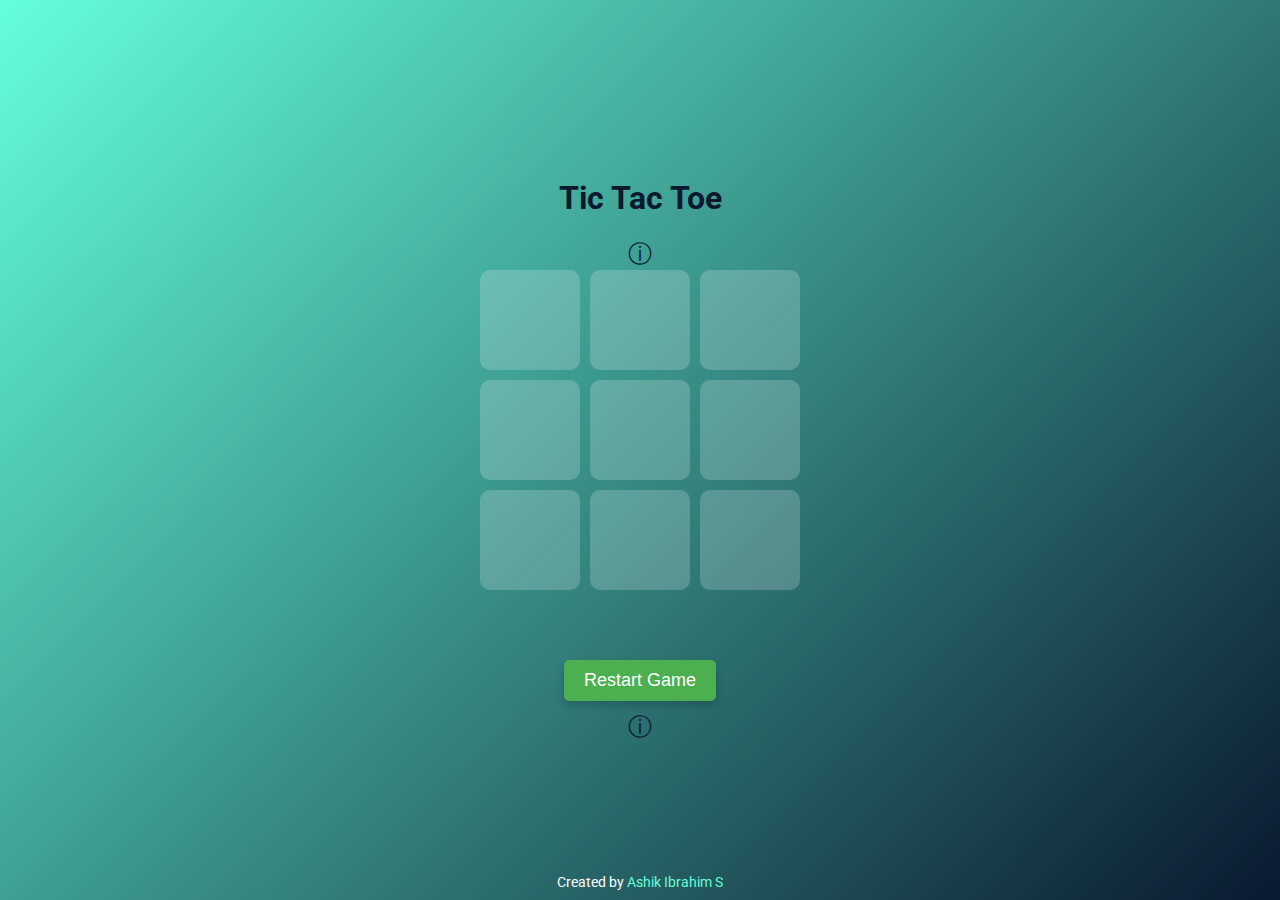
==== index.html @ 089819d0 "Update index.html and style.css" ====
<!DOCTYPE html>
<html lang="en">
  <head>
    <meta charset="UTF-8" />
    <meta name="viewport" content="width=device-width, initial-scale=1.0" />
    <meta name="author" content="Ashik Ibrahim S" />
    <link rel="stylesheet" href="./css/styles.css" />
    <title>Tic Tac Toe</title>
    <link
      href="https://fonts.googleapis.com/css2?family=Roboto:wght@400;500;700&display=swap"
      rel="stylesheet"
    />
  </head>
  <body>
    <h1>Tic Tac Toe</h1>
    <a id="details" href="details.html" title="Game Details">&#9432;</a>
    <div id="board" class="board"></div>
    <div id="result"></div>
    <div class="buttons">
      <button id="restart">Restart Game</button>
    </div>
    <a id="details" href="details.html" title="Game Details">&#9432;</a>
    <footer>
      Created by
      <a href="https://github.com/ashikibrahim07" target="_blank"
        >Ashik Ibrahim S</a
      >
    </footer>

    <script src="./js/script.js"></script>
  </body>
</html>
---- css/styles.css ----
body {
  font-family: "Roboto", "Gill Sans", "Gill Sans MT", Calibri, "Trebuchet MS",
    sans-serif;
  display: flex;
  flex-direction: column;
  align-items: center;
  justify-content: center;
  height: 100vh;
  margin: 0;
  background: linear-gradient(135deg, #64ffda, #0a192f);
  color: #0a192f;
  position: relative;
  padding: 0 10px;
}

.header {
  display: flex;
  justify-content: space-between;
  align-items: center;
  width: 100%;
  max-width: 800px;
  padding: 0 20px;
  margin-bottom: 20px;
}

.board {
  display: grid;
  grid-template-columns: repeat(3, 100px);
  grid-gap: 10px;
  margin-bottom: 20px;
}

.cell {
  width: 100px;
  height: 100px;
  font-size: 32px;
  text-align: center;
  line-height: 100px;
  border-radius: 10px;
  cursor: pointer;
  color: #0a192f;
  background: rgba(255, 255, 255, 0.2);
}

.cell:active {
  transform: scale(0.9);
  box-shadow: 0 4px 8px #64ffda;
}

#result {
  font-size: 24px;
  margin-top: 25px;
  opacity: 0;
  transform: scale(0.8);
  transition: opacity 0.5s, transform 0.5s;
}

#result.show {
  opacity: 1;
  transform: scale(1);
}

.buttons {
  display: flex;
  flex-direction: column;
  align-items: center;
}

#restart {
  margin-top: 25px;
  margin-bottom: 10px;
  padding: 10px 20px;
  font-size: 18px;
  border: none;
  border-radius: 5px;
  cursor: pointer;
  background: #4caf50;
  color: #fff;
  box-shadow: 0 4px 8px rgba(0, 0, 0, 0.2);
  transition: 0.3s, transform 0.3s;
}

#restart:hover {
  background: #45a049;
}

#restart:active {
  transform: scale(0.9);
}

#details {
  font-size: 24px;
  color: #0a192f;
  text-decoration: none;
  transition: color 0.3s;
}

#details:hover {
  color: #0a192f;
}

footer {
  position: absolute;
  bottom: 10px;
  text-align: center;
  font-size: 14px;
  color: #fff;
}

footer a {
  color: #64ffda;
  text-decoration: none;
}

footer a:hover {
  text-decoration: underline;
}

/* Responsive Design */
@media (max-width: 600px) {
  .header {
    flex-direction: column;
    align-items: flex-start;
  }

  .header h1 {
    margin-bottom: 10px;
  }

  #details {
    position: static;
    font-size: 20px;
    margin-bottom: 10px;
  }

  .board {
    grid-template-columns: repeat(3, 80px);
    grid-gap: 8px;
  }

  .cell {
    width: 80px;
    height: 80px;
    font-size: 28px;
  }

  #restart {
    font-size: 16px;
    padding: 8px 16px;
  }

  footer {
    font-size: 12px;
  }

  footer a {
    font-size: 12px;
  }
}

@media (max-width: 400px) {
  .board {
    grid-template-columns: repeat(3, 60px);
    grid-gap: 6px;
  }

  .cell {
    width: 60px;
    height: 60px;
    font-size: 24px;
  }

  #restart {
    font-size: 14px;
    padding: 6px 12px;
  }

  footer {
    font-size: 10px;
  }

  footer a {
    font-size: 10px;
  }
}
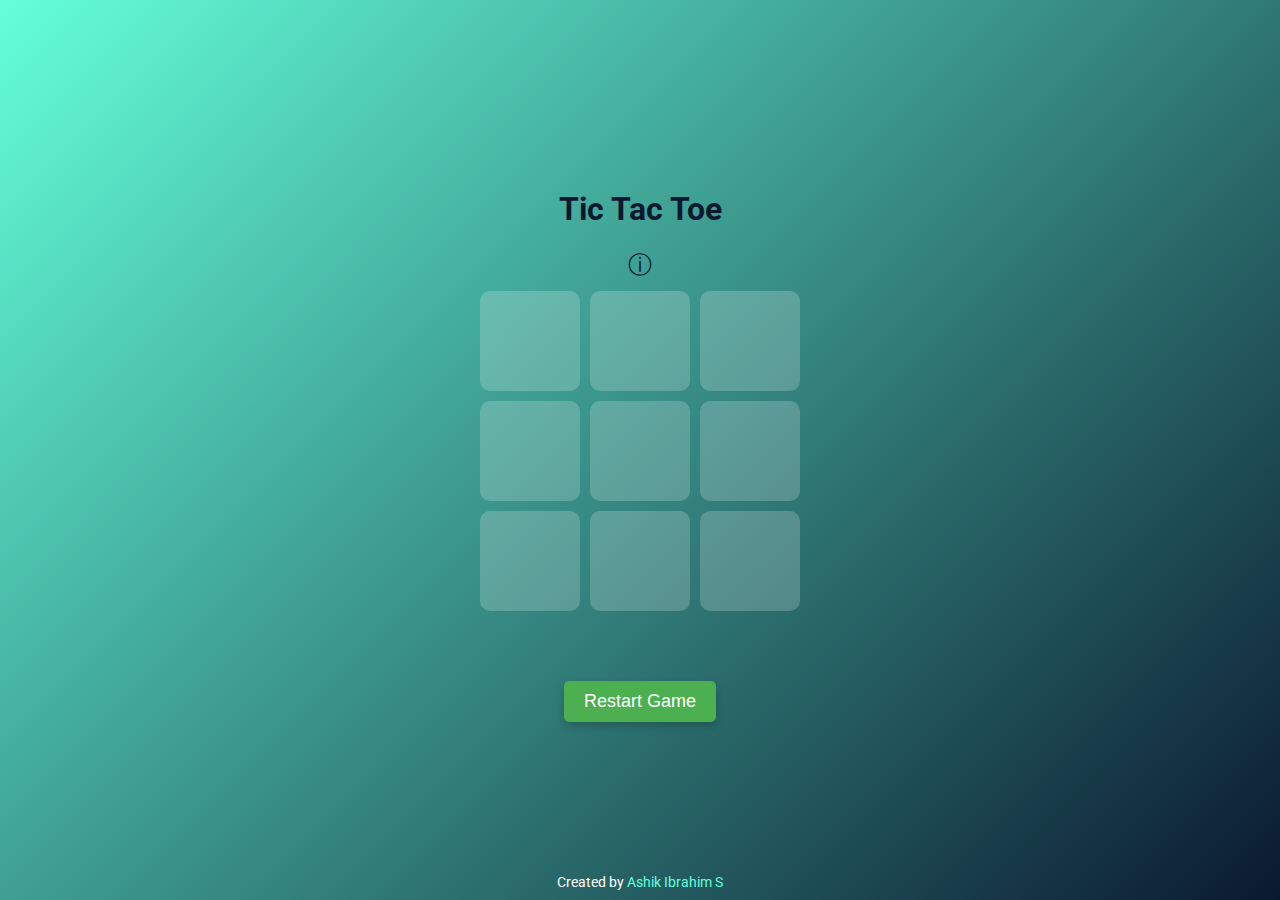
==== commit af5299de: "Update index.html and style.css" ====
--- a/index.html
+++ b/index.html
@@ -19,14 +19,12 @@
     <div class="buttons">
       <button id="restart">Restart Game</button>
     </div>
-    <a id="details" href="details.html" title="Game Details">&#9432;</a>
     <footer>
       Created by
       <a href="https://github.com/ashikibrahim07" target="_blank"
         >Ashik Ibrahim S</a
       >
     </footer>
-
     <script src="./js/script.js"></script>
   </body>
 </html>
--- a/css/styles.css
+++ b/css/styles.css
@@ -93,6 +93,7 @@
   color: #0a192f;
   text-decoration: none;
   transition: color 0.3s;
+  margin-bottom: 10px;
 }
 
 #details:hover {
@@ -115,71 +116,3 @@
 footer a:hover {
   text-decoration: underline;
 }
-
-/* Responsive Design */
-@media (max-width: 600px) {
-  .header {
-    flex-direction: column;
-    align-items: flex-start;
-  }
-
-  .header h1 {
-    margin-bottom: 10px;
-  }
-
-  #details {
-    position: static;
-    font-size: 20px;
-    margin-bottom: 10px;
-  }
-
-  .board {
-    grid-template-columns: repeat(3, 80px);
-    grid-gap: 8px;
-  }
-
-  .cell {
-    width: 80px;
-    height: 80px;
-    font-size: 28px;
-  }
-
-  #restart {
-    font-size: 16px;
-    padding: 8px 16px;
-  }
-
-  footer {
-    font-size: 12px;
-  }
-
-  footer a {
-    font-size: 12px;
-  }
-}
-
-@media (max-width: 400px) {
-  .board {
-    grid-template-columns: repeat(3, 60px);
-    grid-gap: 6px;
-  }
-
-  .cell {
-    width: 60px;
-    height: 60px;
-    font-size: 24px;
-  }
-
-  #restart {
-    font-size: 14px;
-    padding: 6px 12px;
-  }
-
-  footer {
-    font-size: 10px;
-  }
-
-  footer a {
-    font-size: 10px;
-  }
-}
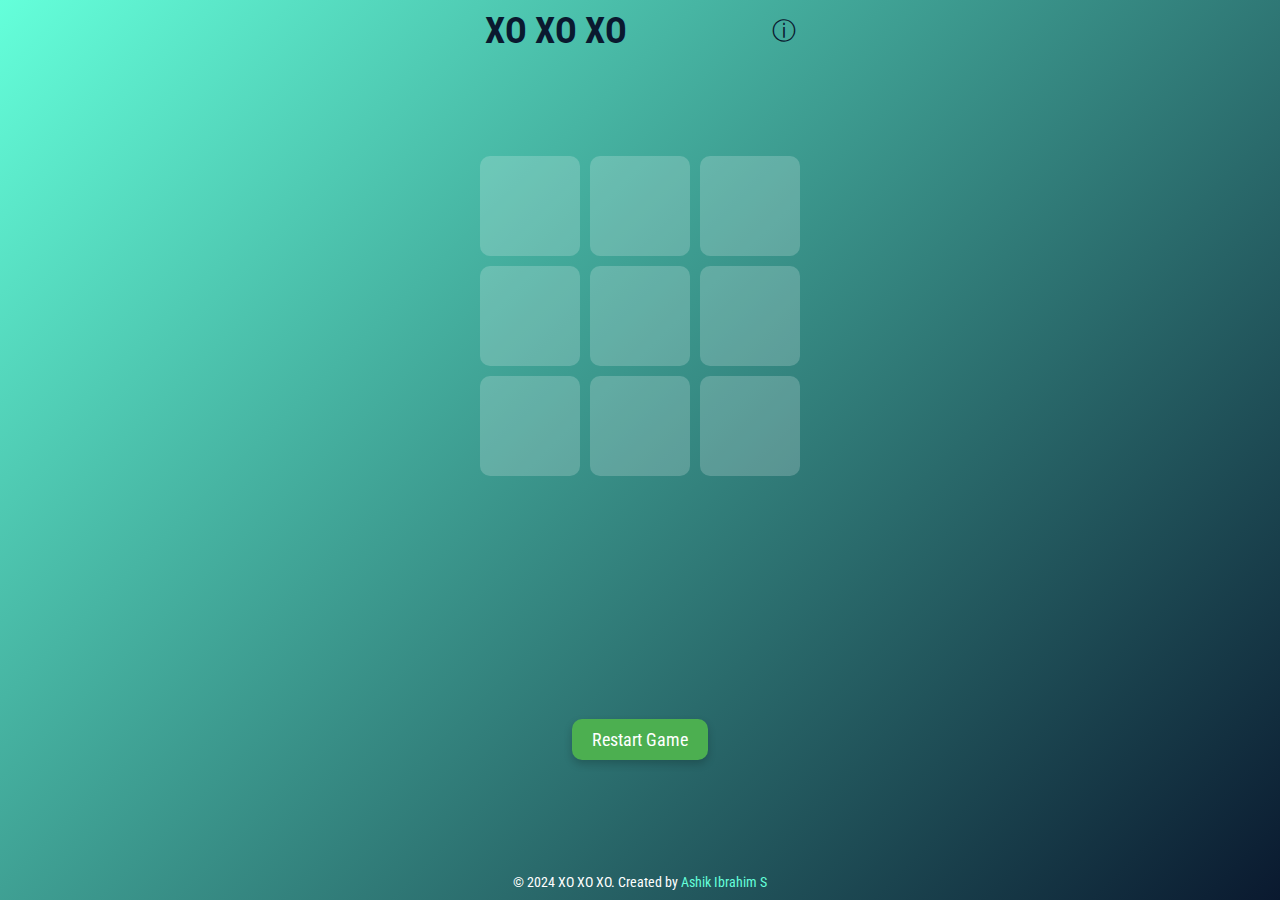
==== commit 2982e7fe: "Update the UI of index.html, styles.css, details.html, details.css and script.js" ====
--- a/index.html
+++ b/index.html
@@ -5,22 +5,26 @@
     <meta name="viewport" content="width=device-width, initial-scale=1.0" />
     <meta name="author" content="Ashik Ibrahim S" />
     <link rel="stylesheet" href="./css/styles.css" />
-    <title>Tic Tac Toe</title>
+    <title>XO XO XO a Tic Tac Toe Game</title>
+    <link rel="preconnect" href="https://fonts.googleapis.com" />
+    <link rel="preconnect" href="https://fonts.gstatic.com" crossorigin />
     <link
-      href="https://fonts.googleapis.com/css2?family=Roboto:wght@400;500;700&display=swap"
+      href="https://fonts.googleapis.com/css2?family=Roboto+Condensed:ital,wght@0,100..900;1,100..900&display=swap"
       rel="stylesheet"
     />
   </head>
   <body>
-    <h1>Tic Tac Toe</h1>
-    <a id="details" href="details.html" title="Game Details">&#9432;</a>
+    <div class="header">
+      <h1>XO XO XO</h1>
+      <a id="details" href="details.html" title="Game Details">&#9432;</a>
+    </div>
     <div id="board" class="board"></div>
     <div id="result"></div>
     <div class="buttons">
       <button id="restart">Restart Game</button>
     </div>
     <footer>
-      Created by
+      <span>&copy; 2024 XO XO XO. Created by</span>
       <a href="https://github.com/ashikibrahim07" target="_blank"
         >Ashik Ibrahim S</a
       >
--- a/css/styles.css
+++ b/css/styles.css
@@ -1,33 +1,46 @@
 body {
-  font-family: "Roboto", "Gill Sans", "Gill Sans MT", Calibri, "Trebuchet MS",
-    sans-serif;
+  font-family: "Roboto Condensed", sans-serif;
+  margin: 0;
+  padding: 0;
   display: flex;
   flex-direction: column;
   align-items: center;
-  justify-content: center;
-  height: 100vh;
-  margin: 0;
+  justify-content: space-between;
+  min-height: 100vh;
   background: linear-gradient(135deg, #64ffda, #0a192f);
   color: #0a192f;
-  position: relative;
-  padding: 0 10px;
 }
 
 .header {
+  max-width: 500px;
   display: flex;
   justify-content: space-between;
   align-items: center;
-  width: 100%;
-  max-width: 800px;
-  padding: 0 20px;
-  margin-bottom: 20px;
+  padding: 10px 20px;
+}
+
+h1 {
+  margin: 0;
+  font-size: 36px;
+}
+
+#details {
+  font-size: 24px;
+  color: #0a192f;
+  text-decoration: none;
+  transition: color 0.3s;
+  margin-left: 145px;
+}
+
+#details:hover {
+  color: #0a192f;
 }
 
 .board {
   display: grid;
   grid-template-columns: repeat(3, 100px);
   grid-gap: 10px;
-  margin-bottom: 20px;
+  margin-bottom: 10px;
 }
 
 .cell {
@@ -49,10 +62,14 @@
 
 #result {
   font-size: 24px;
-  margin-top: 25px;
+  margin-top: 15px;
+  padding: 10px;
   opacity: 0;
   transform: scale(0.8);
   transition: opacity 0.5s, transform 0.5s;
+  background-color: #0a192f;
+  color: #64ffda;
+  border-radius: 10px;
 }
 
 #result.show {
@@ -67,12 +84,13 @@
 }
 
 #restart {
-  margin-top: 25px;
+  font-family: "Roboto Condensed", sans-serif;
+  margin-top: 10px;
   margin-bottom: 10px;
   padding: 10px 20px;
   font-size: 18px;
   border: none;
-  border-radius: 5px;
+  border-radius: 10px;
   cursor: pointer;
   background: #4caf50;
   color: #fff;
@@ -88,24 +106,12 @@
   transform: scale(0.9);
 }
 
-#details {
-  font-size: 24px;
-  color: #0a192f;
-  text-decoration: none;
-  transition: color 0.3s;
-  margin-bottom: 10px;
-}
-
-#details:hover {
-  color: #0a192f;
-}
-
 footer {
-  position: absolute;
-  bottom: 10px;
+  width: 100%;
   text-align: center;
   font-size: 14px;
   color: #fff;
+  padding: 10px 0;
 }
 
 footer a {
@@ -116,3 +122,47 @@
 footer a:hover {
   text-decoration: underline;
 }
+
+@media (max-width: 320px) {
+  .board {
+    grid-template-columns: repeat(3, 80px);
+    grid-gap: 5px;
+  }
+
+  .cell {
+    width: 80px;
+    height: 80px;
+    font-size: 24px;
+    line-height: 80px;
+  }
+
+  h1 {
+    font-size: 28px;
+    margin: 0;
+  }
+
+  #details {
+    font-size: 20px;
+    margin-left: 115px;
+  }
+
+  #result {
+    font-size: 20px;
+  }
+
+  #restart {
+    font-size: 16px;
+    padding: 8px 16px;
+  }
+
+  .header {
+    display: flex;
+    justify-content: center;
+    align-items: center;
+    padding: 10px 20px;
+  }
+
+  .buttons {
+    margin-top: 10px;
+  }
+}
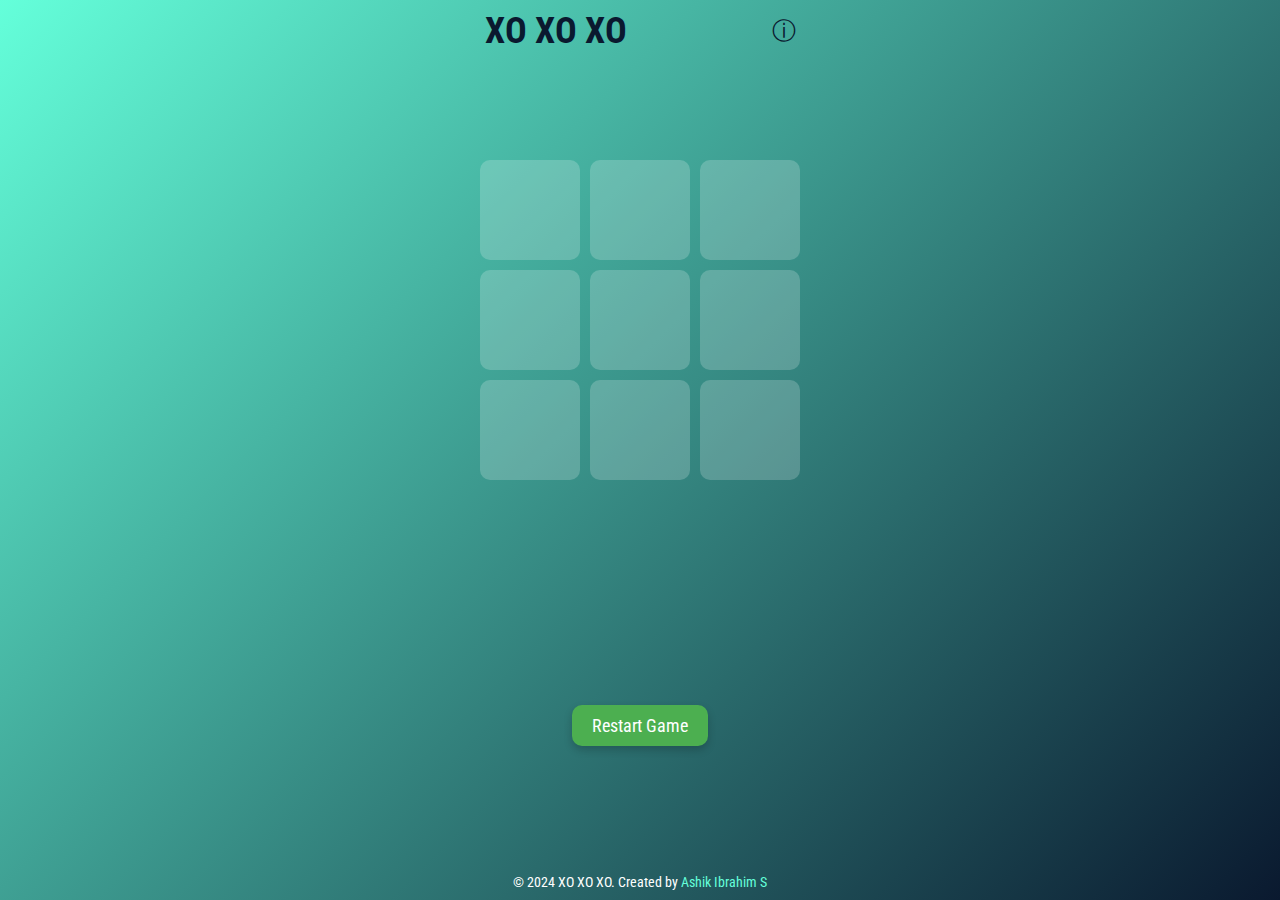
==== commit b5db9981: "Updated the index.html and styles.css" ====
--- a/index.html
+++ b/index.html
@@ -5,7 +5,7 @@
     <meta name="viewport" content="width=device-width, initial-scale=1.0" />
     <meta name="author" content="Ashik Ibrahim S" />
     <link rel="stylesheet" href="./css/styles.css" />
-    <title>XO XO XO a Tic Tac Toe Game</title>
+    <title>XO XO XO. a Tic Tac Toe Game</title>
     <link rel="preconnect" href="https://fonts.googleapis.com" />
     <link rel="preconnect" href="https://fonts.gstatic.com" crossorigin />
     <link
--- a/css/styles.css
+++ b/css/styles.css
@@ -62,7 +62,6 @@
 
 #result {
   font-size: 24px;
-  margin-top: 15px;
   padding: 10px;
   opacity: 0;
   transform: scale(0.8);
@@ -81,11 +80,11 @@
   display: flex;
   flex-direction: column;
   align-items: center;
+  margin-bottom: 10px;
 }
 
 #restart {
   font-family: "Roboto Condensed", sans-serif;
-  margin-top: 10px;
   margin-bottom: 10px;
   padding: 10px 20px;
   font-size: 18px;
@@ -112,6 +111,8 @@
   font-size: 14px;
   color: #fff;
   padding: 10px 0;
+  position: relative;
+  bottom: 0;
 }
 
 footer a {
@@ -122,47 +123,3 @@
 footer a:hover {
   text-decoration: underline;
 }
-
-@media (max-width: 320px) {
-  .board {
-    grid-template-columns: repeat(3, 80px);
-    grid-gap: 5px;
-  }
-
-  .cell {
-    width: 80px;
-    height: 80px;
-    font-size: 24px;
-    line-height: 80px;
-  }
-
-  h1 {
-    font-size: 28px;
-    margin: 0;
-  }
-
-  #details {
-    font-size: 20px;
-    margin-left: 115px;
-  }
-
-  #result {
-    font-size: 20px;
-  }
-
-  #restart {
-    font-size: 16px;
-    padding: 8px 16px;
-  }
-
-  .header {
-    display: flex;
-    justify-content: center;
-    align-items: center;
-    padding: 10px 20px;
-  }
-
-  .buttons {
-    margin-top: 10px;
-  }
-}
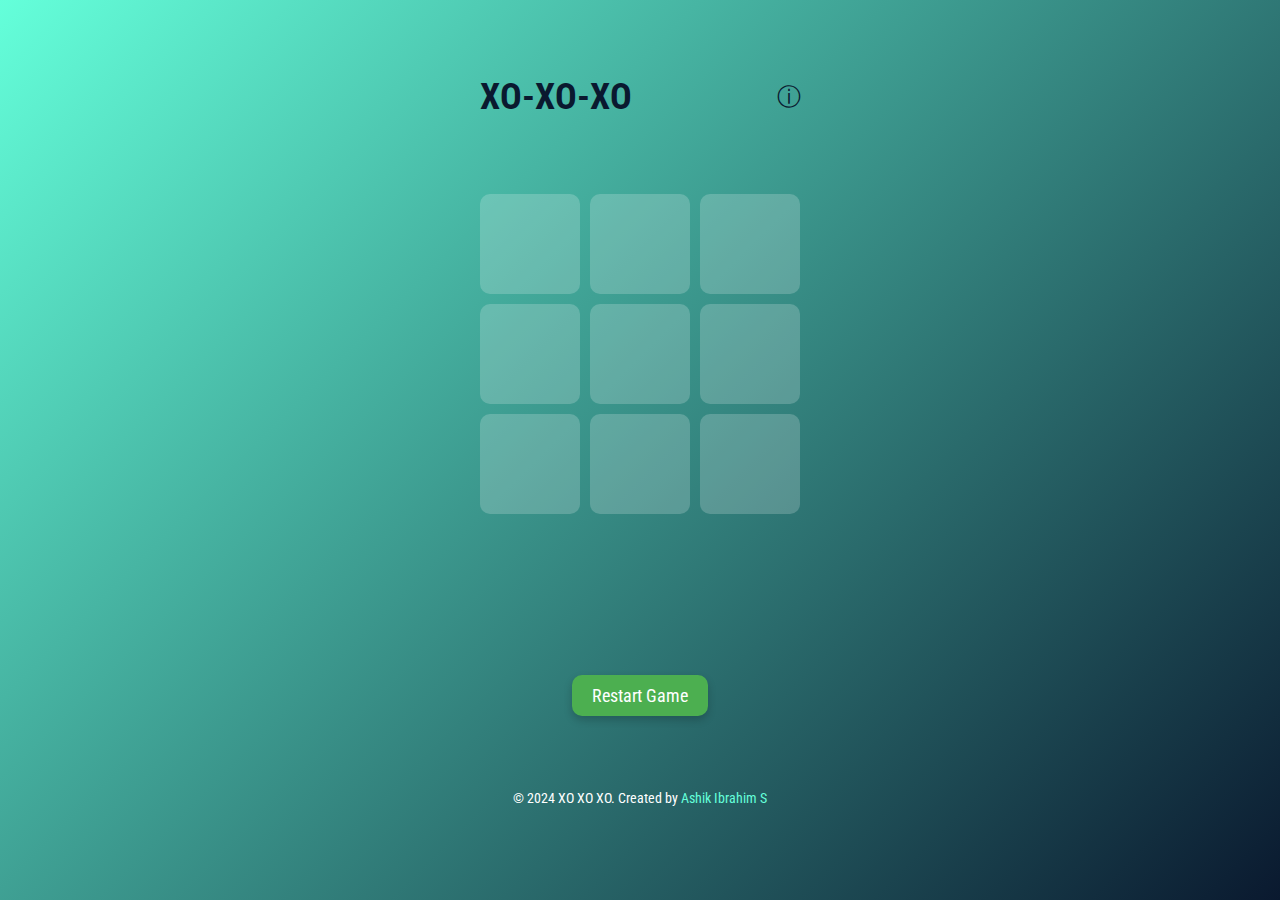
==== commit b03b3afe: "Updated UI by made changes to styles.css, index.html and Add emoji unicode to the script.js and some" ====
--- a/index.html
+++ b/index.html
@@ -5,7 +5,7 @@
     <meta name="viewport" content="width=device-width, initial-scale=1.0" />
     <meta name="author" content="Ashik Ibrahim S" />
     <link rel="stylesheet" href="./css/styles.css" />
-    <title>XO XO XO. a Tic Tac Toe Game</title>
+    <title>XO-XO-XO. a Tic Tac Toe Game</title>
     <link rel="preconnect" href="https://fonts.googleapis.com" />
     <link rel="preconnect" href="https://fonts.gstatic.com" crossorigin />
     <link
@@ -15,14 +15,12 @@
   </head>
   <body>
     <div class="header">
-      <h1>XO XO XO</h1>
+      <h1>XO-XO-XO</h1>
       <a id="details" href="details.html" title="Game Details">&#9432;</a>
     </div>
     <div id="board" class="board"></div>
     <div id="result"></div>
-    <div class="buttons">
-      <button id="restart">Restart Game</button>
-    </div>
+    <button id="restart">Restart Game</button>
     <footer>
       <span>&copy; 2024 XO XO XO. Created by</span>
       <a href="https://github.com/ashikibrahim07" target="_blank"
--- a/css/styles.css
+++ b/css/styles.css
@@ -5,7 +5,7 @@
   display: flex;
   flex-direction: column;
   align-items: center;
-  justify-content: space-between;
+  justify-content: space-evenly;
   min-height: 100vh;
   background: linear-gradient(135deg, #64ffda, #0a192f);
   color: #0a192f;
@@ -17,6 +17,7 @@
   justify-content: space-between;
   align-items: center;
   padding: 10px 20px;
+  margin: 0;
 }
 
 h1 {
@@ -40,7 +41,7 @@
   display: grid;
   grid-template-columns: repeat(3, 100px);
   grid-gap: 10px;
-  margin-bottom: 10px;
+  margin: 0;
 }
 
 .cell {
@@ -69,6 +70,7 @@
   background-color: #0a192f;
   color: #64ffda;
   border-radius: 10px;
+  margin: 5px 0;
 }
 
 #result.show {
@@ -76,16 +78,8 @@
   transform: scale(1);
 }
 
-.buttons {
-  display: flex;
-  flex-direction: column;
-  align-items: center;
-  margin-bottom: 10px;
-}
-
 #restart {
   font-family: "Roboto Condensed", sans-serif;
-  margin-bottom: 10px;
   padding: 10px 20px;
   font-size: 18px;
   border: none;
@@ -110,7 +104,8 @@
   text-align: center;
   font-size: 14px;
   color: #fff;
-  padding: 10px 0;
+  padding: 8px 0;
+  margin-bottom: 20px;
   position: relative;
   bottom: 0;
 }
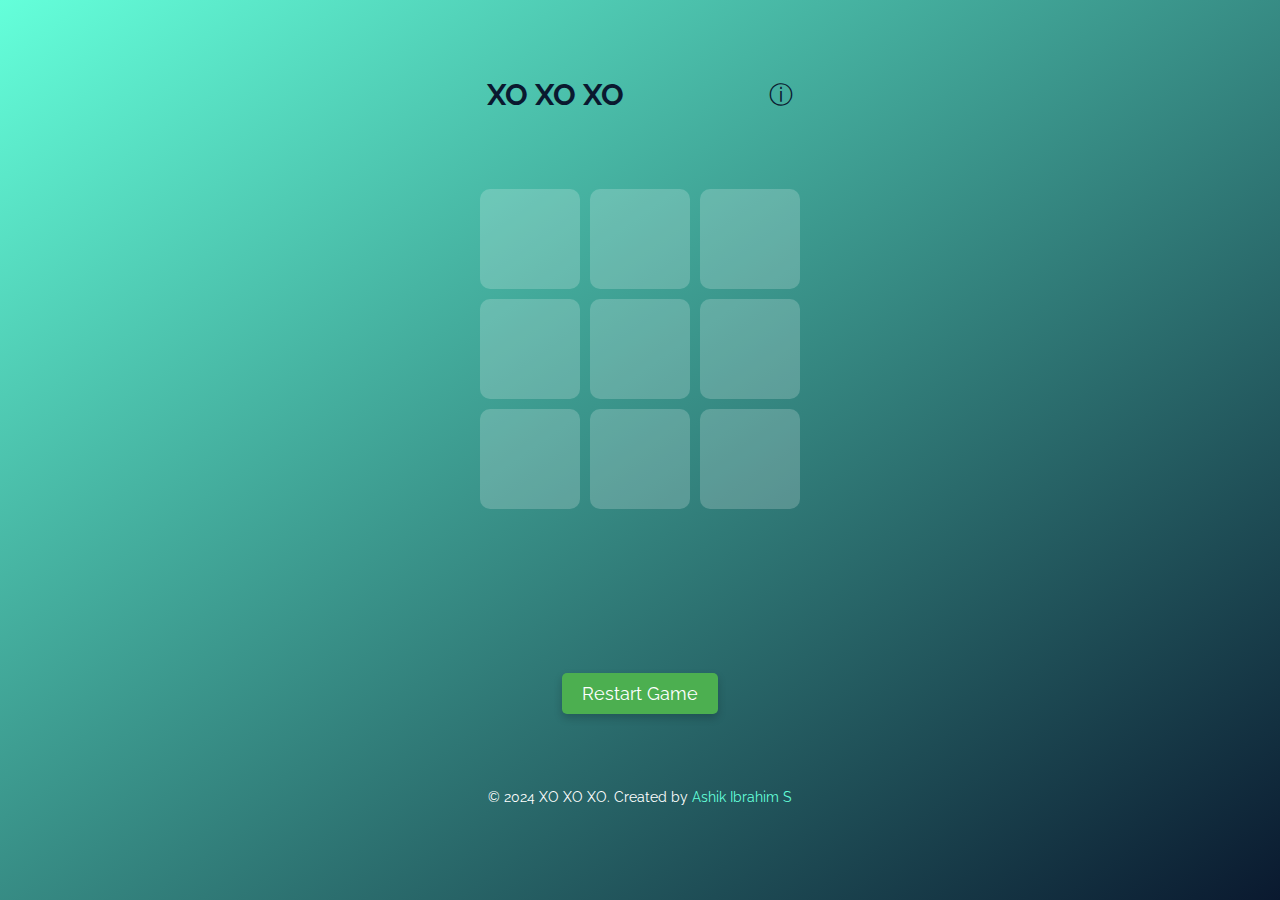
==== commit 7e0e7ebd: "Add media query and Update some UI" ====
--- a/index.html
+++ b/index.html
@@ -5,17 +5,15 @@
     <meta name="viewport" content="width=device-width, initial-scale=1.0" />
     <meta name="author" content="Ashik Ibrahim S" />
     <link rel="stylesheet" href="./css/styles.css" />
-    <title>XO-XO-XO. a Tic Tac Toe Game</title>
-    <link rel="preconnect" href="https://fonts.googleapis.com" />
-    <link rel="preconnect" href="https://fonts.gstatic.com" crossorigin />
+    <title>XO XO XO. a Tic Tac Toe Game</title>
     <link
-      href="https://fonts.googleapis.com/css2?family=Roboto+Condensed:ital,wght@0,100..900;1,100..900&display=swap"
+      href="https://fonts.googleapis.com/css2?family=Raleway:ital,wght@0,100..900;1,100..900&family=Roboto+Condensed:ital,wght@0,100..900;1,100..900&display=swap"
       rel="stylesheet"
     />
   </head>
   <body>
     <div class="header">
-      <h1>XO-XO-XO</h1>
+      <h1>XO XO XO</h1>
       <a id="details" href="details.html" title="Game Details">&#9432;</a>
     </div>
     <div id="board" class="board"></div>
--- a/css/styles.css
+++ b/css/styles.css
@@ -1,5 +1,5 @@
 body {
-  font-family: "Roboto Condensed", sans-serif;
+  font-family: "Raleway", sans-serif;
   margin: 0;
   padding: 0;
   display: flex;
@@ -7,7 +7,7 @@
   align-items: center;
   justify-content: space-evenly;
   min-height: 100vh;
-  background: linear-gradient(135deg, #64ffda, #0a192f);
+  background: linear-gradient(145deg, #64ffda, #0a192f);
   color: #0a192f;
 }
 
@@ -22,7 +22,7 @@
 
 h1 {
   margin: 0;
-  font-size: 36px;
+  font-size: 30px;
 }
 
 #details {
@@ -69,7 +69,7 @@
   transition: opacity 0.5s, transform 0.5s;
   background-color: #0a192f;
   color: #64ffda;
-  border-radius: 10px;
+  border-radius: 5px;
   margin: 5px 0;
 }
 
@@ -79,11 +79,11 @@
 }
 
 #restart {
-  font-family: "Roboto Condensed", sans-serif;
+  font-family: "Raleway", sans-serif;
   padding: 10px 20px;
   font-size: 18px;
   border: none;
-  border-radius: 10px;
+  border-radius: 5px;
   cursor: pointer;
   background: #4caf50;
   color: #fff;
@@ -118,3 +118,32 @@
 footer a:hover {
   text-decoration: underline;
 }
+
+@media (max-width: 320px) {
+  h1 {
+    font-size: 23px;
+  }
+
+  .board {
+    grid-template-columns: repeat(3, 90px);
+    grid-gap: 5px;
+  }
+
+  .cell {
+    width: 90px;
+    height: 90px;
+    font-size: 24px;
+    line-height: 80px;
+  }
+  #result {
+    font-size: 20px;
+  }
+
+  #restart {
+    font-size: 16px;
+    padding: 8px 16px;
+  }
+  .buttons {
+    margin-top: 10px;
+  }
+}
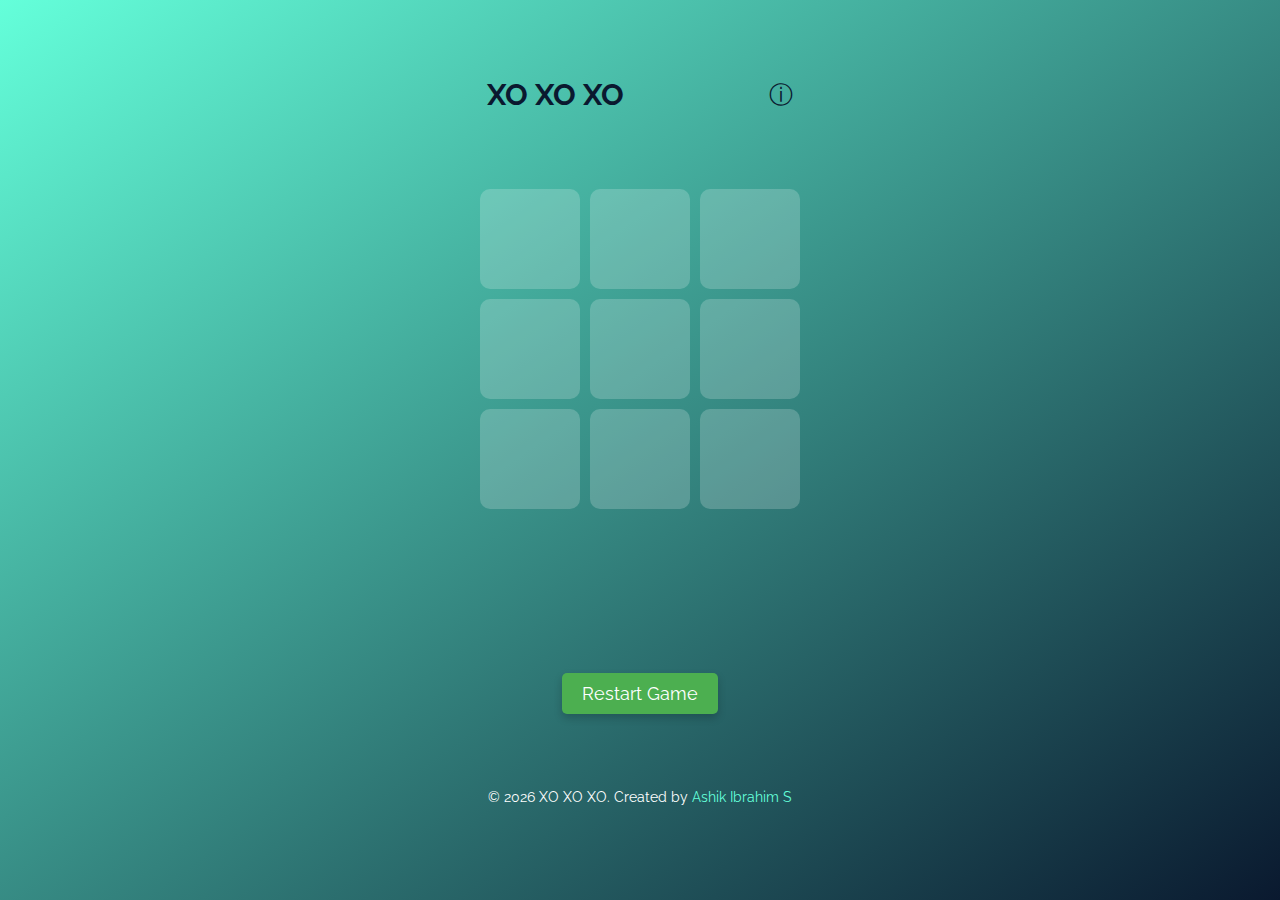
==== commit c1da4d8a: "update copyright section" ====
--- a/index.html
+++ b/index.html
@@ -20,7 +20,7 @@
     <div id="result"></div>
     <button id="restart">Restart Game</button>
     <footer>
-      <span>&copy; 2024 XO XO XO. Created by</span>
+      <span id="copyright"></span>
       <a href="https://github.com/ashikibrahim07" target="_blank"
         >Ashik Ibrahim S</a
       >
--- a/css/styles.css
+++ b/css/styles.css
@@ -116,7 +116,7 @@
 }
 
 footer a:hover {
-  text-decoration: underline;
+  text-decoration: none;
 }
 
 @media (max-width: 320px) {
